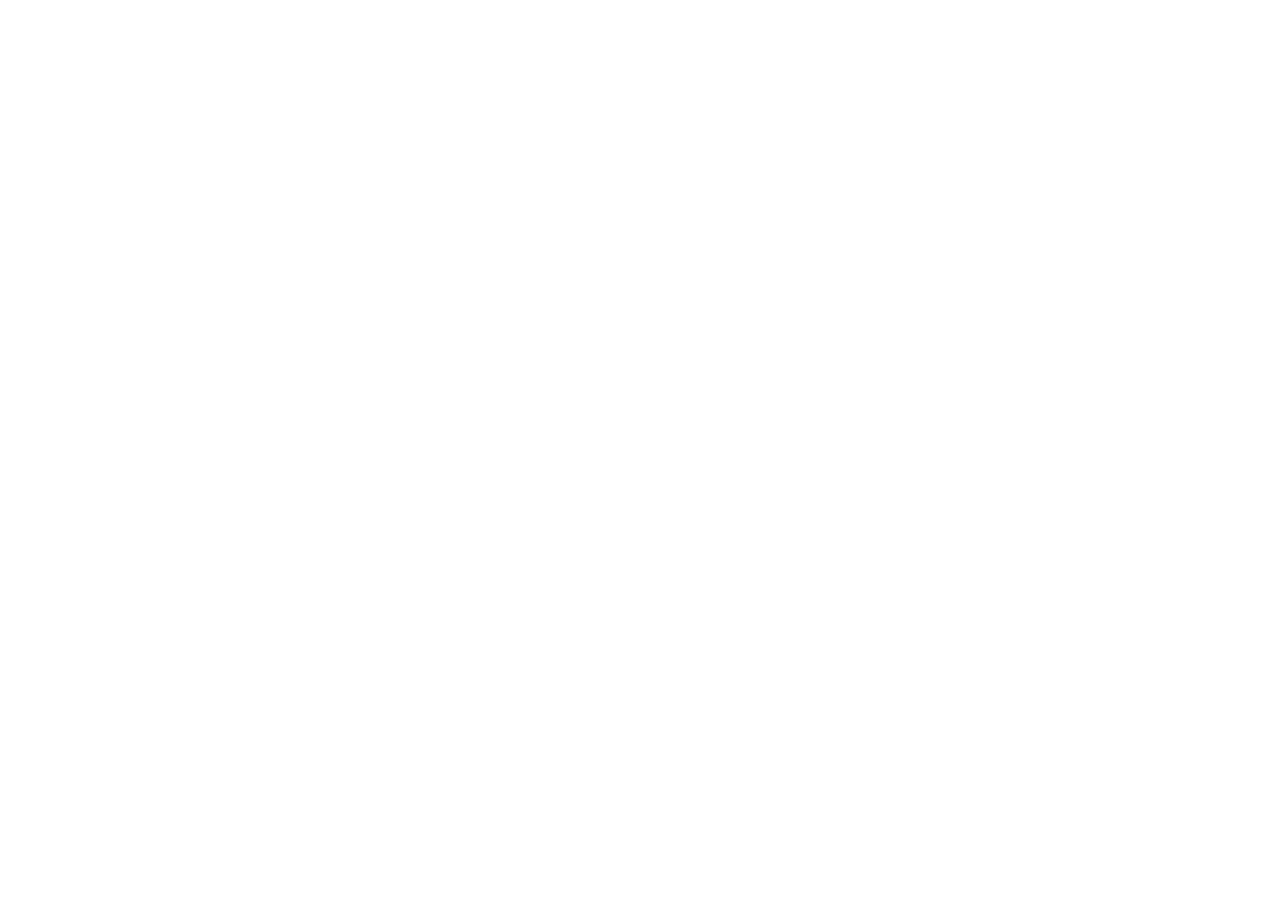
==== index.html @ 60b84a3f "HTML structure added, linked style.css, and included font" ====
<!DOCTYPE html>
<html lang="hu">

<head>
    <meta charset="UTF-8">
    <meta name="viewport" content="width=device-width, initial-scale=1.0">
    <title>ACME Inc.</title>
    <link rel="stylesheet" href="style.css">
    <link rel="preconnect" href="https://fonts.googleapis.com">
    <link rel="preconnect" href="https://fonts.gstatic.com" crossorigin>
    <link
        href="https://fonts.googleapis.com/css2?family=Roboto:ital,wght@0,100;0,300;0,400;0,500;0,700;1,100;1,300;1,400;1,500;1,700&display=swap"
        rel="stylesheet">
</head>

<body>

</body>

</html>
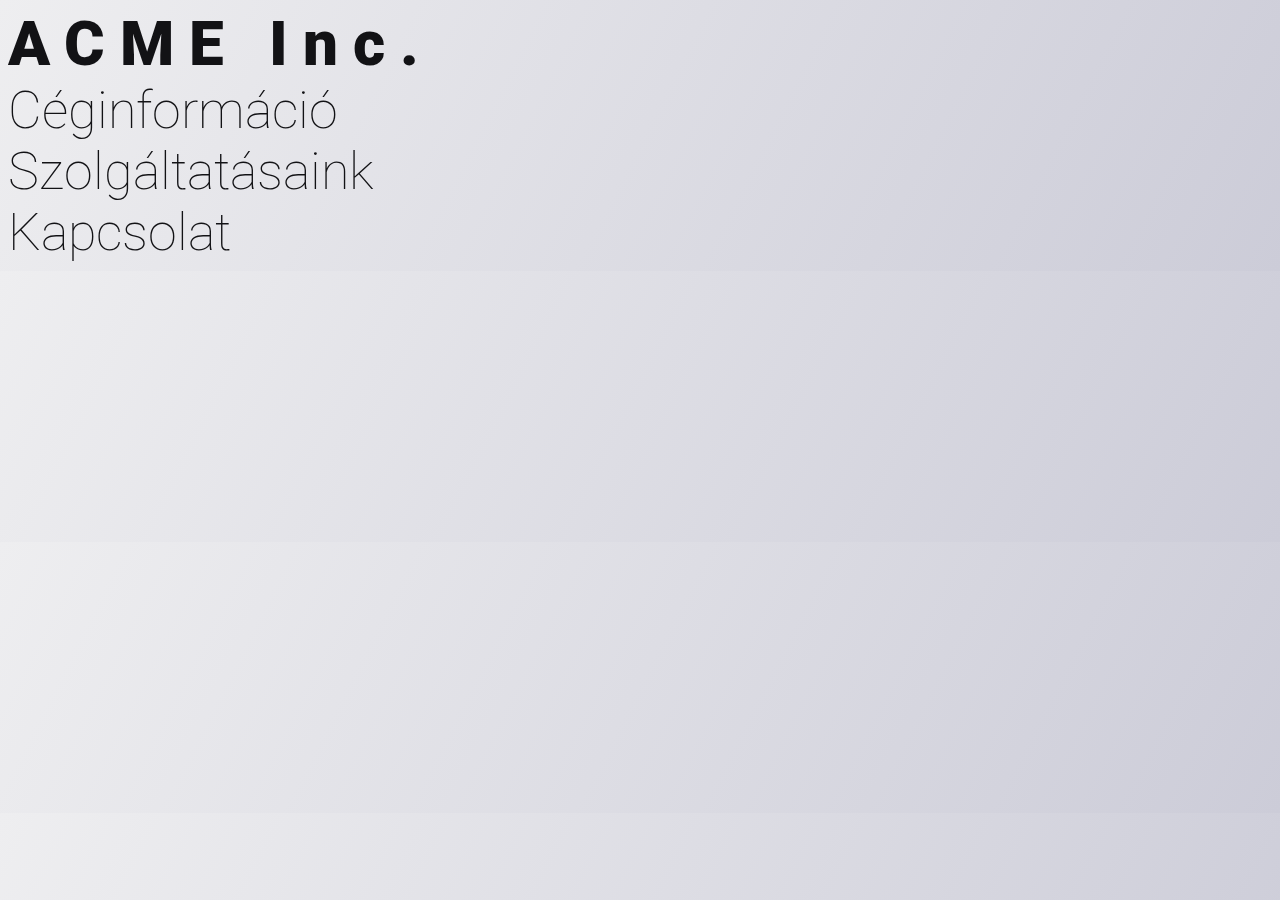
==== commit e1721c76: "Set up basic structure and styles for homepage" ====
--- a/index.html
+++ b/index.html
@@ -1,5 +1,5 @@
 <!DOCTYPE html>
-<html lang="hu">
+<html lang="hu" data-theme="light">
 
 <head>
     <meta charset="UTF-8">
@@ -14,7 +14,21 @@
 </head>
 
 <body>
-
+    <section class="homepage">
+        <h1>ACME Inc.</h1>
+        <div class="divider"></div>
+        <div class="homepage-nav">
+            <a href="">
+                <h2>Céginformáció</h2>
+            </a>
+            <a href="">
+                <h2>Szolgáltatásaink</h2>
+            </a>
+            <a href="">
+                <h2>Kapcsolat</h2>
+            </a>
+        </div>
+    </section>
 </body>
 
 </html>--- a/style.css
+++ b/style.css
@@ -0,0 +1,55 @@
+:root {
+    margin: 0;
+    padding: 0;
+    font-family: 'Roboto', sans-serif;
+    font-size: 24px;
+    --accent-color: linear-gradient(90deg, #7000A0 0.01%, #A0009B 100%);
+    --purple-border: #A0009B;
+
+
+}
+
+[data-theme="light"] {
+    --text-color: #121215;
+    --inverse-text-color: #EEEEF0;
+    --primary-color: linear-gradient(117deg, #EEEEF0 0%, #CCCCD8 100%);
+    --secondary-color: #D166FF;
+    --inverse-section-color: #121215;
+
+}
+
+[data-theme="dark"] {
+    --text-color: #fff;
+    --inverse-text-color: #000;
+    --primary-color: linear-gradient(117deg, #121215 0%, #262629 100%);
+    --secondary-color: #7000A0;
+    --inverse-section-color: #fff;
+}
+
+body {
+    background: var(--primary-color);
+}
+
+h1 {
+    font-size: calc(48px + (64 - 48) * ((100vw - 375px) / (1440 - 375)));
+    font-style: normal;
+    font-weight: 900;
+    line-height: normal;
+    letter-spacing: 15px;
+    color: var(--text-color);
+    margin: 0;
+}
+
+h2 {
+    font-size: calc(40px + (54 - 40) * ((100vw - 375px) / (1440 - 375)));
+    font-style: normal;
+    font-weight: 100;
+    line-height: normal;
+    color: var(--text-color);
+    margin: 0;
+}
+
+.homepage a {
+    text-decoration: none;
+    color: var(--text-color);
+}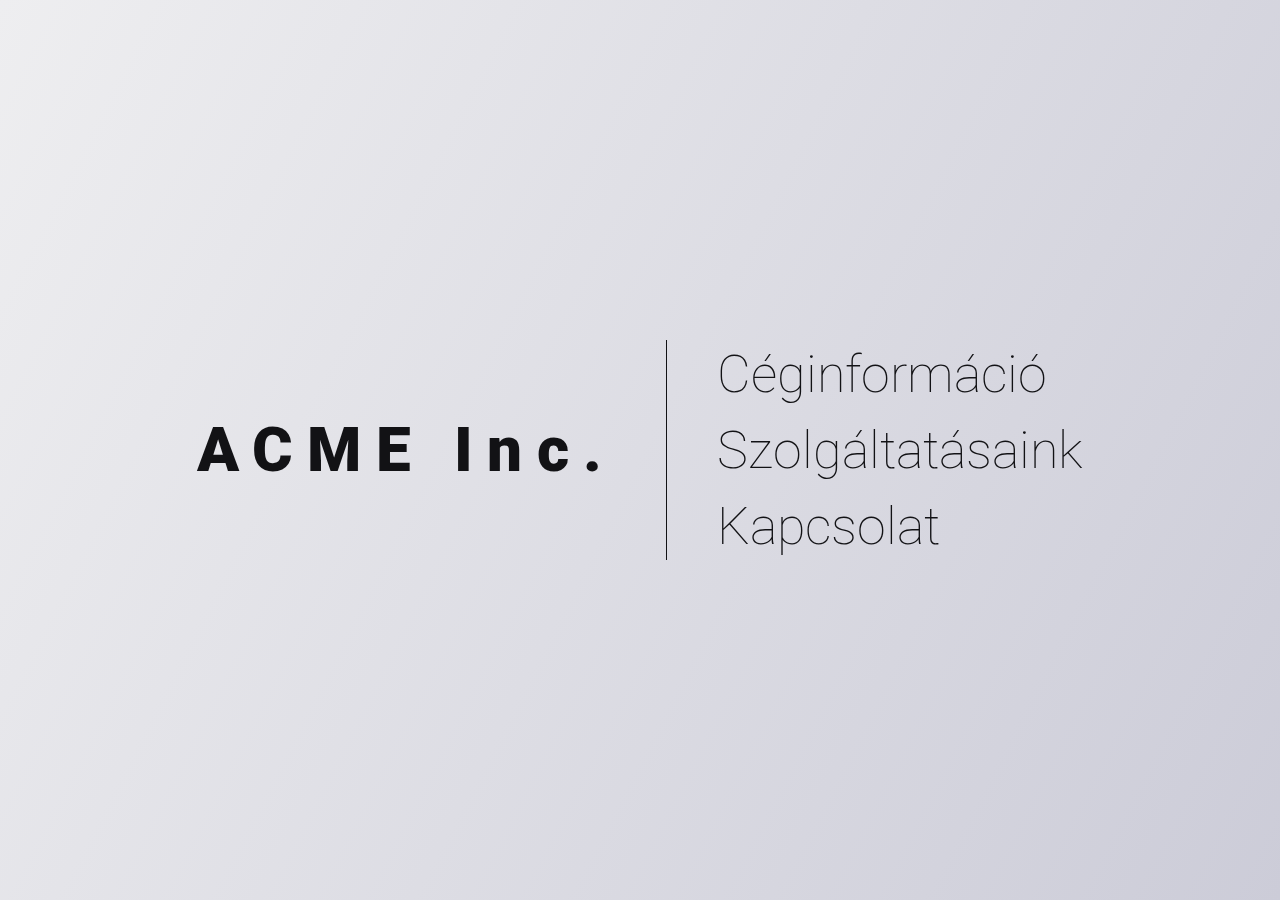
==== commit 6f920601: "homepage layout and styling edited" ====
--- a/index.html
+++ b/index.html
@@ -13,18 +13,18 @@
         rel="stylesheet">
 </head>
 
-<body>
-    <section class="homepage">
+<body class="homepage">
+    <section class="homepage-container">
         <h1>ACME Inc.</h1>
         <div class="divider"></div>
         <div class="homepage-nav">
-            <a href="">
+            <a href="ceginformacio.html">
                 <h2>Céginformáció</h2>
             </a>
-            <a href="">
+            <a href="szolgaltatasok.html">
                 <h2>Szolgáltatásaink</h2>
             </a>
-            <a href="">
+            <a href="kapcsolat.html">
                 <h2>Kapcsolat</h2>
             </a>
         </div>
--- a/style.css
+++ b/style.css
@@ -30,12 +30,21 @@
     background: var(--primary-color);
 }
 
+.homepage {
+    display: flex;
+    justify-content: center;
+    align-items: center;
+    height: 100vh;
+    margin: 0;
+}
+
 h1 {
     font-size: calc(48px + (64 - 48) * ((100vw - 375px) / (1440 - 375)));
     font-style: normal;
     font-weight: 900;
     line-height: normal;
-    letter-spacing: 15px;
+    /*letter-spacing: 15px;*/
+    letter-spacing: calc(10px + (15 - 10) * ((100vw - 375px) / (1440 - 375)));
     color: var(--text-color);
     margin: 0;
 }
@@ -49,7 +58,79 @@
     margin: 0;
 }
 
+.homepage-container {
+    display: flex;
+    align-items: center;
+    gap: 50px;
+    flex-wrap: wrap;
+}
+
 .homepage a {
     text-decoration: none;
     color: var(--text-color);
+}
+
+.divider {
+    width: 1px;
+    height: 220px;
+    background: var(--text-color);
+}
+
+.homepage-nav {
+    display: flex;
+    flex-direction: column;
+    align-items: flex-start;
+    gap: 15px;
+}
+
+@media screen and (max-width: 812px) {
+    .divider {
+        height: 1px;
+        width: 100%;
+    }
+
+    .homepage {
+        height: 100%;
+        padding: 153px 0;
+    }
+
+    .homepage-container {
+        justify-content: center;
+    }
+
+    .homepage-nav {
+        align-items: center;
+        gap: 32px;
+    }
+}
+
+@media screen and (max-width: 375px) {
+
+    .homepage {
+        height: auto;
+        padding: 153px 0;
+    }
+
+    .homepage-container {
+        flex-direction: column;
+        width: 100%;
+        text-align: center;
+    }
+
+    .divider {
+        height: 1px;
+        width: 100%;
+    }
+
+    h1 {
+        letter-spacing: 10px;
+    }
+
+    .homepage-nav {
+        align-items: center;
+        gap: 32px;
+    }
+
+
+
 }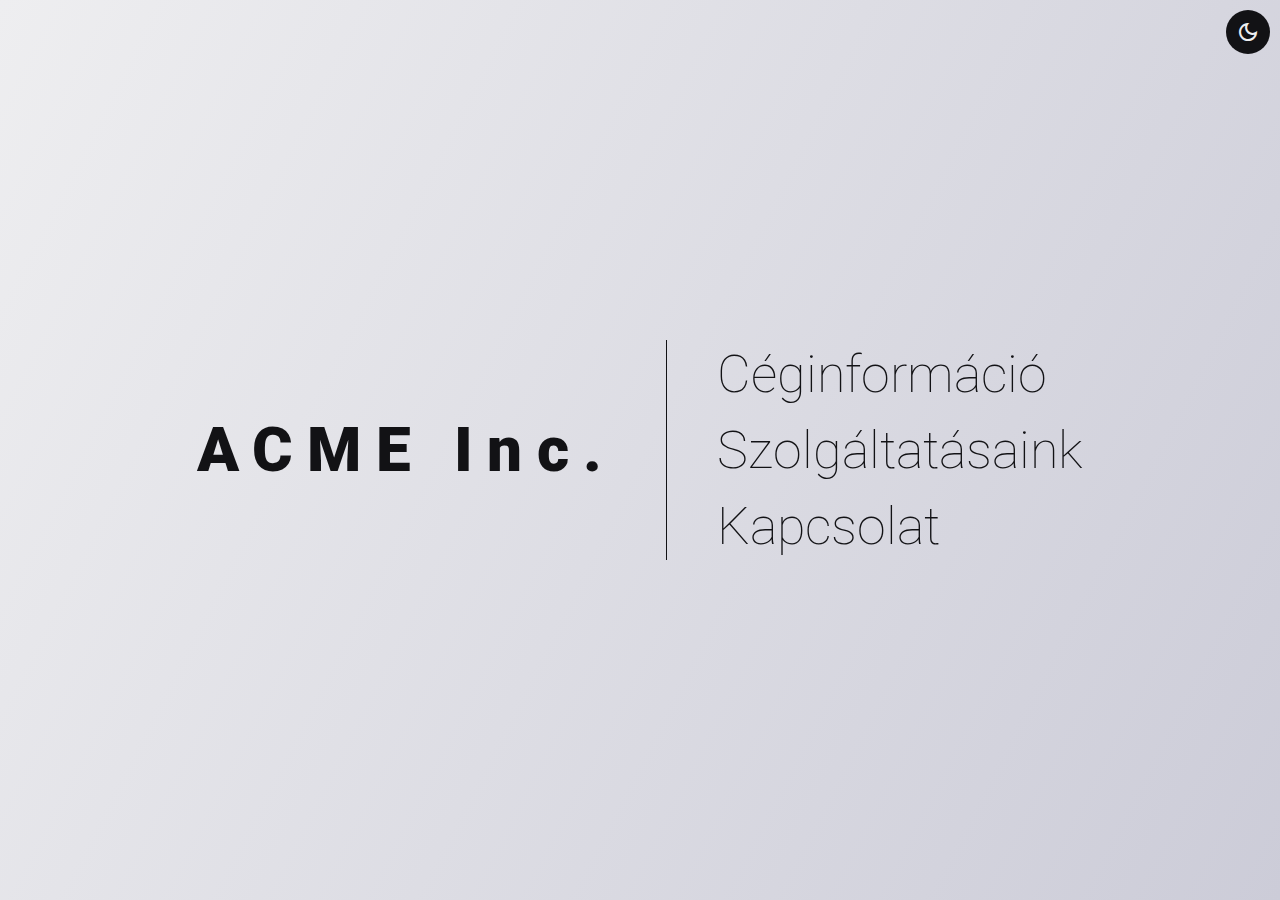
==== commit add01705: "Dark mode button and function added" ====
--- a/index.html
+++ b/index.html
@@ -11,6 +11,10 @@
     <link
         href="https://fonts.googleapis.com/css2?family=Roboto:ital,wght@0,100;0,300;0,400;0,500;0,700;1,100;1,300;1,400;1,500;1,700&display=swap"
         rel="stylesheet">
+    <link
+        href="https://fonts.googleapis.com/css2?family=Material+Symbols+Outlined:opsz,wght,FILL,GRAD@20..48,100..700,0..1,-50..200"
+        rel="stylesheet" />
+    <script src="script.js" defer></script>
 </head>
 
 <body class="homepage">
@@ -29,6 +33,10 @@
             </a>
         </div>
     </section>
+    <button type="button" id="theme-btn" aria-label="Change to light theme" data-theme-toggle><span
+            class="material-symbols-outlined">
+            dark_mode
+        </span></button>
 </body>
 
 </html>--- a/style.css
+++ b/style.css
@@ -5,6 +5,7 @@
     font-size: 24px;
     --accent-color: linear-gradient(90deg, #7000A0 0.01%, #A0009B 100%);
     --purple-border: #A0009B;
+    --form-field-color: #888;
 
 
 }
@@ -15,7 +16,7 @@
     --primary-color: linear-gradient(117deg, #EEEEF0 0%, #CCCCD8 100%);
     --secondary-color: #D166FF;
     --inverse-section-color: #121215;
-
+    --text-shadow: rgba(255, 255, 255, 1);
 }
 
 [data-theme="dark"] {
@@ -24,10 +25,22 @@
     --primary-color: linear-gradient(117deg, #121215 0%, #262629 100%);
     --secondary-color: #7000A0;
     --inverse-section-color: #fff;
+    --text-shadow: rgba(255, 255, 255, 0);
 }
 
 body {
     background: var(--primary-color);
+    margin: 0;
+    padding: 0;
+}
+
+h1,
+h2,
+h3,
+h4,
+h5,
+p {
+    margin: 0;
 }
 
 .homepage {
@@ -46,7 +59,6 @@
     /*letter-spacing: 15px;*/
     letter-spacing: calc(10px + (15 - 10) * ((100vw - 375px) / (1440 - 375)));
     color: var(--text-color);
-    margin: 0;
 }
 
 h2 {
@@ -55,7 +67,6 @@
     font-weight: 100;
     line-height: normal;
     color: var(--text-color);
-    margin: 0;
 }
 
 .homepage-container {
@@ -83,6 +94,366 @@
     gap: 15px;
 }
 
+#theme-btn {
+    appearance: none;
+    border: unset;
+    background-color: var(--inverse-section-color);
+    color: var(--inverse-text-color);
+    border-radius: 30px;
+    box-sizing: border-box;
+    padding: 10px;
+    display: flex;
+    justify-content: center;
+    align-items: center;
+}
+
+.homepage #theme-btn {
+    position: absolute;
+    top: 10px;
+    right: 10px;
+}
+
+nav {
+    display: flex;
+    max-width: 100%;
+    height: 80px;
+    padding: 0px 32px;
+    justify-content: space-between;
+    align-items: center;
+    border-bottom: 1px solid var(--text-color);
+}
+
+.nav-logo {
+    color: var(--text-color);
+    font-size: 40px;
+    font-weight: 100;
+}
+
+.nav-logo a {
+    text-decoration: none;
+    color: var(--text-color);
+}
+
+.nav-right {
+    display: flex;
+    flex-direction: row;
+    gap: 50px;
+}
+
+.menu-container {
+    display: flex;
+    list-style-type: none;
+    margin: 0;
+    padding: 0;
+    justify-content: center;
+    align-items: center;
+    gap: 50px;
+}
+
+.menu-item {
+    text-decoration: none;
+    color: var(--text-color);
+    font-size: 24px;
+    font-weight: 400;
+}
+
+.menu-item.active {
+    font-weight: 700;
+}
+
+/*main {
+    padding: 80px;
+}*/
+
+section {
+    padding: 80px;
+}
+
+.hero {
+    display: flex;
+    justify-content: space-between;
+    align-items: center;
+}
+
+.hero-img {
+    background: url(images/hero-img.png);
+    background-repeat: no-repeat;
+    background-size: cover;
+    width: 628px;
+    height: 471px;
+    position: relative;
+}
+
+.hero-title {
+    color: var(--text-color);
+    text-shadow: 0px 0px 15px var(--text-shadow);
+    font-size: calc(50px + (120 - 50) * ((100vw - 375px) / (1440 - 375)));
+    font-weight: 400;
+    position: absolute;
+    left: 524px;
+}
+
+.hero-link {
+    align-self: flex-end;
+    color: var(--text-color);
+    font-size: 24px;
+    font-weight: 400;
+}
+
+.hero-link:hover {
+    color: var(--secondary-color);
+}
+
+.section-title {
+    color: var(--text-color);
+    font-size: 40px;
+    font-style: italic;
+    font-weight: 400;
+    text-align: center;
+    padding-bottom: 80px;
+}
+
+.section-title.inverse {
+    color: var(--inverse-text-color);
+}
+
+.reviews {
+    background-color: var(--inverse-section-color);
+}
+
+.reviews-container {
+    display: flex;
+    justify-content: space-between;
+}
+
+.reviews-wrapper {
+    flex: 0 1 380px;
+    display: flex;
+    flex-direction: column;
+    justify-content: space-between;
+    align-items: center;
+    align-self: stretch;
+    gap: 50px;
+}
+
+.reviewer {
+    width: 168px;
+    height: 168px;
+    border-radius: 90px;
+}
+
+.reviewer.author1 {
+    background: url(images/author1.png) no-repeat;
+    background-size: cover;
+}
+
+.reviewer.author2 {
+    background: url(images/author2.png) no-repeat;
+    background-size: cover;
+}
+
+.reviewer.author3 {
+    background: url(images/author3.png) no-repeat;
+    background-size: cover;
+}
+
+.review-content {
+    color: var(--inverse-text-color);
+    font-size: 30px;
+    font-size: calc(24px + (30 - 24) * ((100vw - 375px) / (1440 - 375)));
+    font-style: italic;
+    font-weight: 400;
+}
+
+.review-author {
+    color: var(--secondary-color);
+    align-self: flex-end;
+    font-size: 24px;
+}
+
+
+.intro-content p {
+    padding-bottom: 24px;
+    color: var(--text-color);
+    font-size: 24px;
+    font-size: calc(18px + (24 - 18) * ((100vw - 375px) / (1440 - 375)));
+    font-weight: 400;
+}
+
+.services-container {
+    display: flex;
+    max-width: 100%;
+    flex-wrap: wrap;
+    justify-content: space-between;
+    gap: 50px;
+}
+
+.services-wrapper {
+    flex: 0 1 380px;
+    display: flex;
+    flex-direction: column;
+    align-items: center;
+    gap: 32px;
+}
+
+.services-img {
+    height: 64px;
+    width: auto;
+}
+
+.services-title {
+    color: var(--text-color);
+    text-align: center;
+    font-size: 24px;
+    font-weight: 700;
+}
+
+.services-content {
+    color: var(--text-color);
+    text-align: center;
+    font-size: 24px;
+    font-weight: 400;
+}
+
+.contact-container {
+    display: flex;
+    gap: 80px;
+}
+
+.contact-content {
+    flex: 1 1 700px;
+    color: var(--text-color);
+    font-size: 24px;
+    font-style: italic;
+    font-weight: 400;
+}
+
+.contact-content p,
+ul {
+    padding-bottom: 24px;
+}
+
+.contact-content ul {
+    margin: 0;
+}
+
+.contact-content p:nth-child(3) {
+    padding-bottom: 0;
+}
+
+.contact-content p:last-child {
+    padding-bottom: 0;
+}
+
+.bold {
+    font-weight: 700;
+}
+
+.contact-form {
+    background: var(--inverse-section-color);
+}
+
+.form-container {
+    display: grid;
+    grid-template-columns: 360px 360px 360px;
+    grid-template-rows: auto auto;
+    gap: 0px 0px;
+    grid-template-areas:
+        "name e-mail phone"
+        "message message message";
+    justify-content: space-between;
+    gap: 26px;
+}
+
+.name {
+    grid-area: name;
+    color: var(--inverse-text-color);
+    display: flex;
+    flex-direction: column;
+    font-size: 24px;
+    font-weight: 700;
+}
+
+.e-mail {
+    grid-area: e-mail;
+    color: var(--inverse-text-color);
+    display: flex;
+    flex-direction: column;
+    font-size: 24px;
+    font-weight: 700;
+}
+
+.phone {
+    grid-area: phone;
+    color: var(--inverse-text-color);
+    display: flex;
+    flex-direction: column;
+    font-size: 24px;
+    font-weight: 700;
+}
+
+.message {
+    grid-area: message;
+    color: var(--inverse-text-color);
+    display: flex;
+    flex-direction: column;
+    font-size: 24px;
+    font-weight: 700;
+}
+
+.form-container input,
+textarea {
+    -webkit-appearance: none;
+    -moz-appearance: none;
+    appearance: none;
+    border: unset;
+    border-bottom: 4px solid var(--purple-border);
+    background: var(--form-field-color);
+    height: 50px;
+}
+
+.submit-btn {
+    appearance: none;
+    border: unset;
+    display: flex;
+    background: var(--accent-color);
+    padding: 15px 45px;
+    justify-content: center;
+    align-items: center;
+    color: #FFF;
+    font-size: 24px;
+    font-weight: 700;
+    margin-top: 60px;
+    margin-left: auto;
+    cursor: pointer;
+}
+
+.submit-btn:hover {
+    background: var(--purple-border);
+
+}
+
+footer {
+    width: 100%;
+    height: 290px;
+    background: var(--accent-color);
+    display: flex;
+    justify-content: center;
+    align-items: center;
+}
+
+.footer-logo {
+    color: #FFF;
+    text-align: center;
+    /*font-size: 120px;*/
+    font-size: calc(40px + (120 - 40) * ((100vw - 375px) / (1440 - 375)));
+    font-weight: 400;
+    /*letter-spacing: 200px;*/
+    letter-spacing: calc(50px + (200 - 50) * ((100vw - 375px) / (1440 - 375)));
+    /*margin-right: 200px;*/
+    margin-right: calc(-50px + (-200 - -50) * ((100vw - 375px) / (1440 - 375)));
+}
+
 @media screen and (max-width: 812px) {
     .divider {
         height: 1px;
